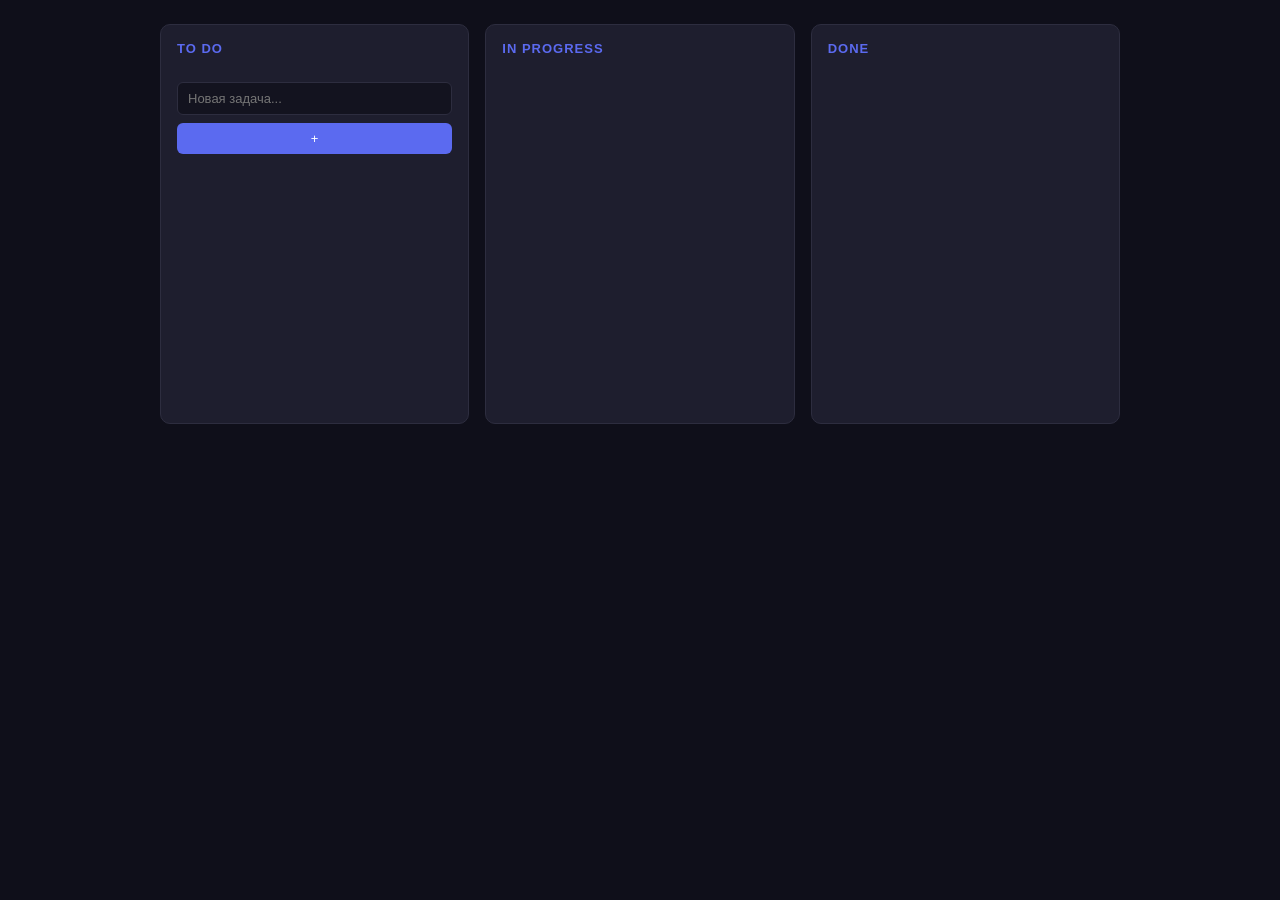
==== index.html @ 5a23bf2b "Initial commit with project setup and basic structure established." ====
<!DOCTYPE html>
<html>
<head>
  <title>Task Board</title>
  <link rel="stylesheet" href="style.css">
</head>
<body>
  <div class="board">
    <div class="col" id="todo">
      <h2>To Do</h2>
      <div class="cards"></div>
      <input placeholder="Новая задача...">
      <button onclick="addTask('todo')">+</button>
    </div>
    <div class="col" id="doing">
      <h2>In Progress</h2>
      <div class="cards"></div>
    </div>
    <div class="col" id="done">
      <h2>Done</h2>
      <div class="cards"></div>
    </div>
  </div>
  <script src="app.js"></script>
</body>
</html>
---- style.css ----
* {
    margin: 0;
    padding: 0;
    box-sizing: border-box;
  }
  
  body {
    background: #0f0f1a;
    color: #d0d4e8;
    font-family: 'Segoe UI', sans-serif;
    min-height: 100vh;
    padding: 24px;
  }
  
  h1 {
    text-align: center;
    font-size: 22px;
    color: #fff;
    margin-bottom: 24px;
    letter-spacing: 1px;
  }
  
  .board {
    display: flex;
    gap: 16px;
    align-items: flex-start;
    max-width: 960px;
    margin: 0 auto;
  }
  
  .col {
    flex: 1;
    background: #1e1e2e;
    border: 1px solid #2d2d3f;
    border-radius: 10px;
    padding: 16px;
    min-height: 400px;
  }
  
  .col h2 {
    font-size: 13px;
    text-transform: uppercase;
    letter-spacing: 1px;
    color: #5b6af0;
    margin-bottom: 14px;
  }
  
  .cards {
    display: flex;
    flex-direction: column;
    gap: 8px;
    margin-bottom: 12px;
  }
  
  .card {
    background: #13131f;
    border: 1px solid #2d2d3f;
    border-radius: 8px;
    padding: 10px 12px;
    font-size: 14px;
    display: flex;
    justify-content: space-between;
    align-items: center;
    gap: 8px;
  }
  
  .card span {
    flex: 1;
  }
  
  .card button {
    background: none;
    border: none;
    color: #6b7280;
    cursor: pointer;
    font-size: 16px;
    padding: 0 4px;
    transition: color 0.2s;
  }
  
  .card button:hover {
    color: #ef4444;
  }
  
  .card .move-btn {
    color: #5b6af0;
  }
  
  .card .move-btn:hover {
    color: #a0c4ff;
  }
  
  .col input {
    width: 100%;
    background: #13131f;
    border: 1px solid #2d2d3f;
    border-radius: 6px;
    color: #d0d4e8;
    padding: 8px 10px;
    font-size: 13px;
    margin-bottom: 8px;
    outline: none;
  }
  
  .col input:focus {
    border-color: #5b6af0;
  }
  
  .col > button {
    width: 100%;
    background: #5b6af0;
    color: #fff;
    border: none;
    border-radius: 6px;
    padding: 8px;
    font-size: 13px;
    cursor: pointer;
    transition: background 0.2s;
  }
  
  .col > button:hover {
    background: #4a59d0;
  }
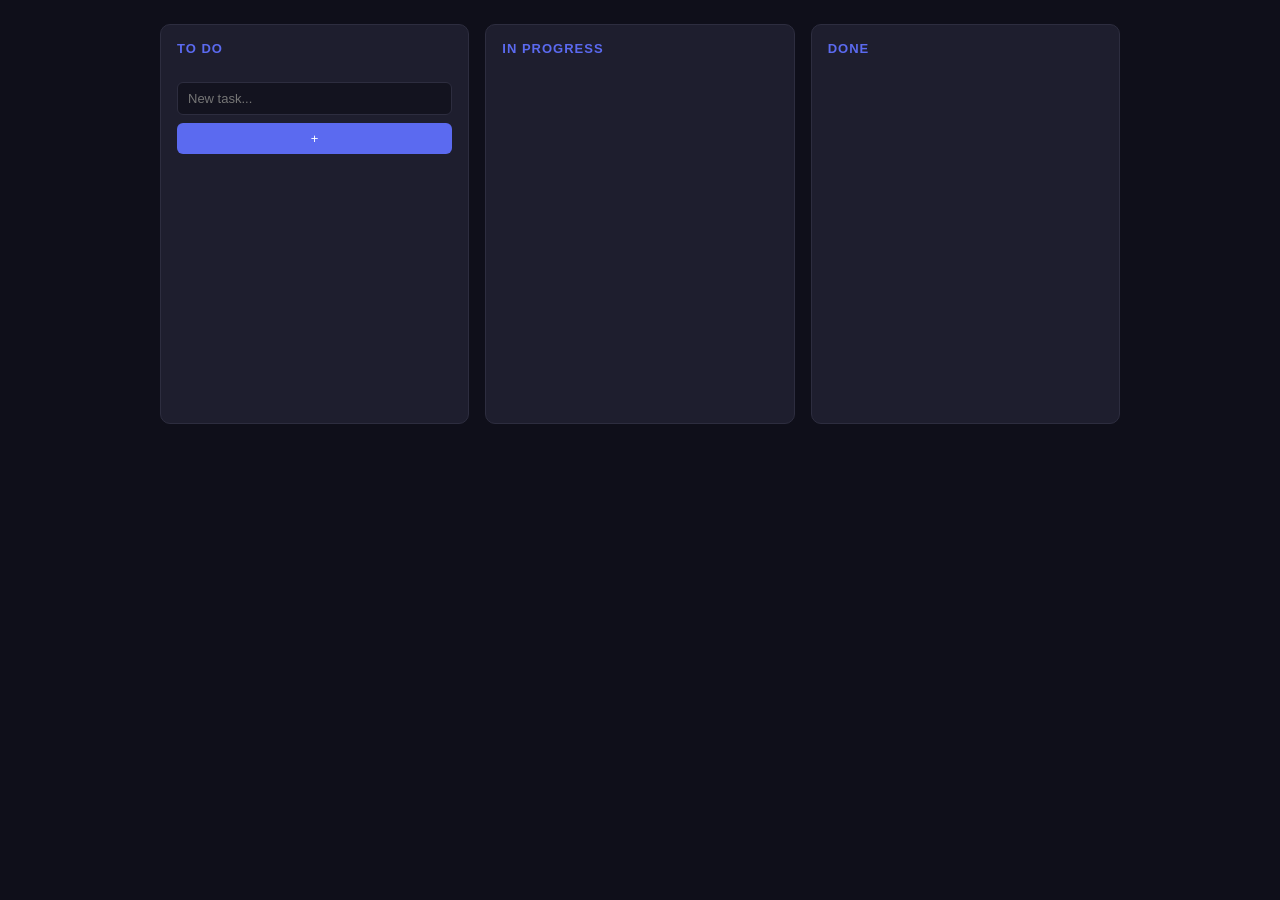
==== commit b4009253: "Update task status default value, improve README, and modify CI workflow to run tests" ====
--- a/index.html
+++ b/index.html
@@ -9,7 +9,7 @@
     <div class="col" id="todo">
       <h2>To Do</h2>
       <div class="cards"></div>
-      <input placeholder="Новая задача...">
+      <input placeholder="New task...">
       <button onclick="addTask('todo')">+</button>
     </div>
     <div class="col" id="doing">
